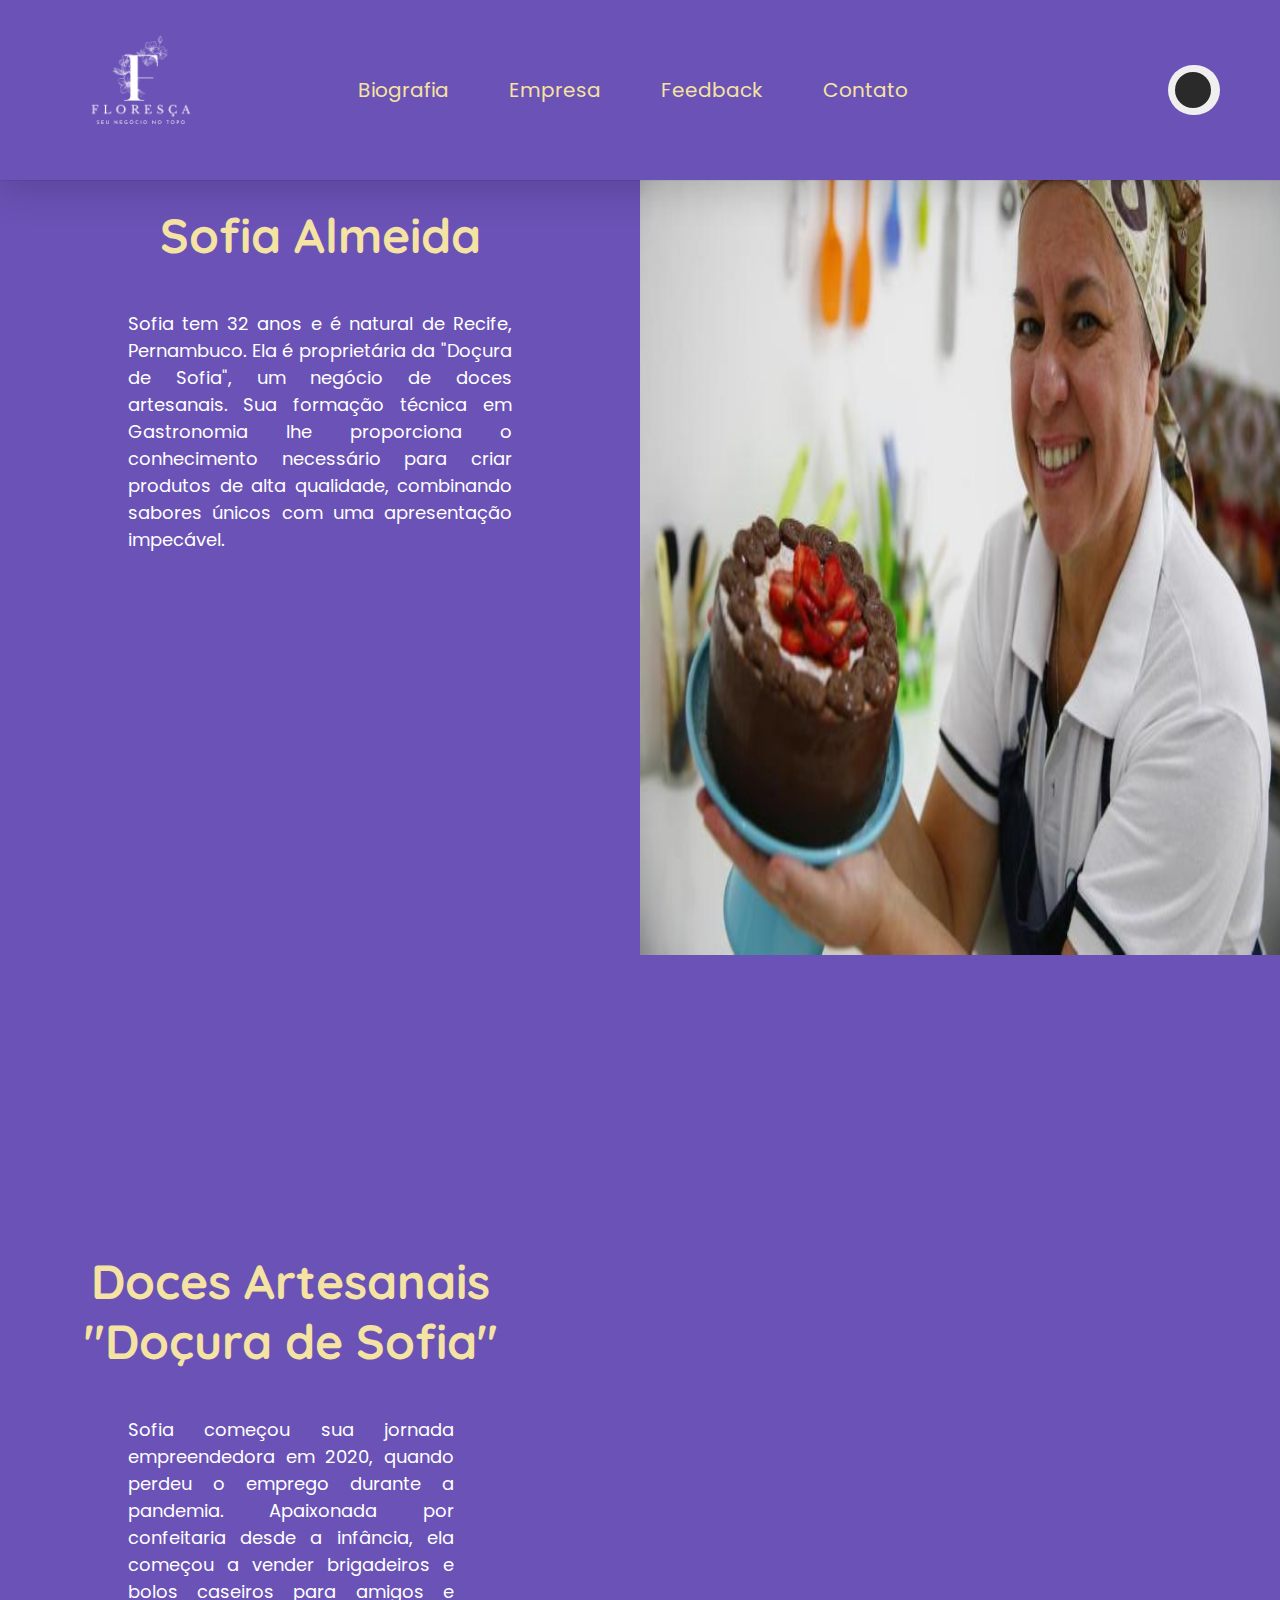
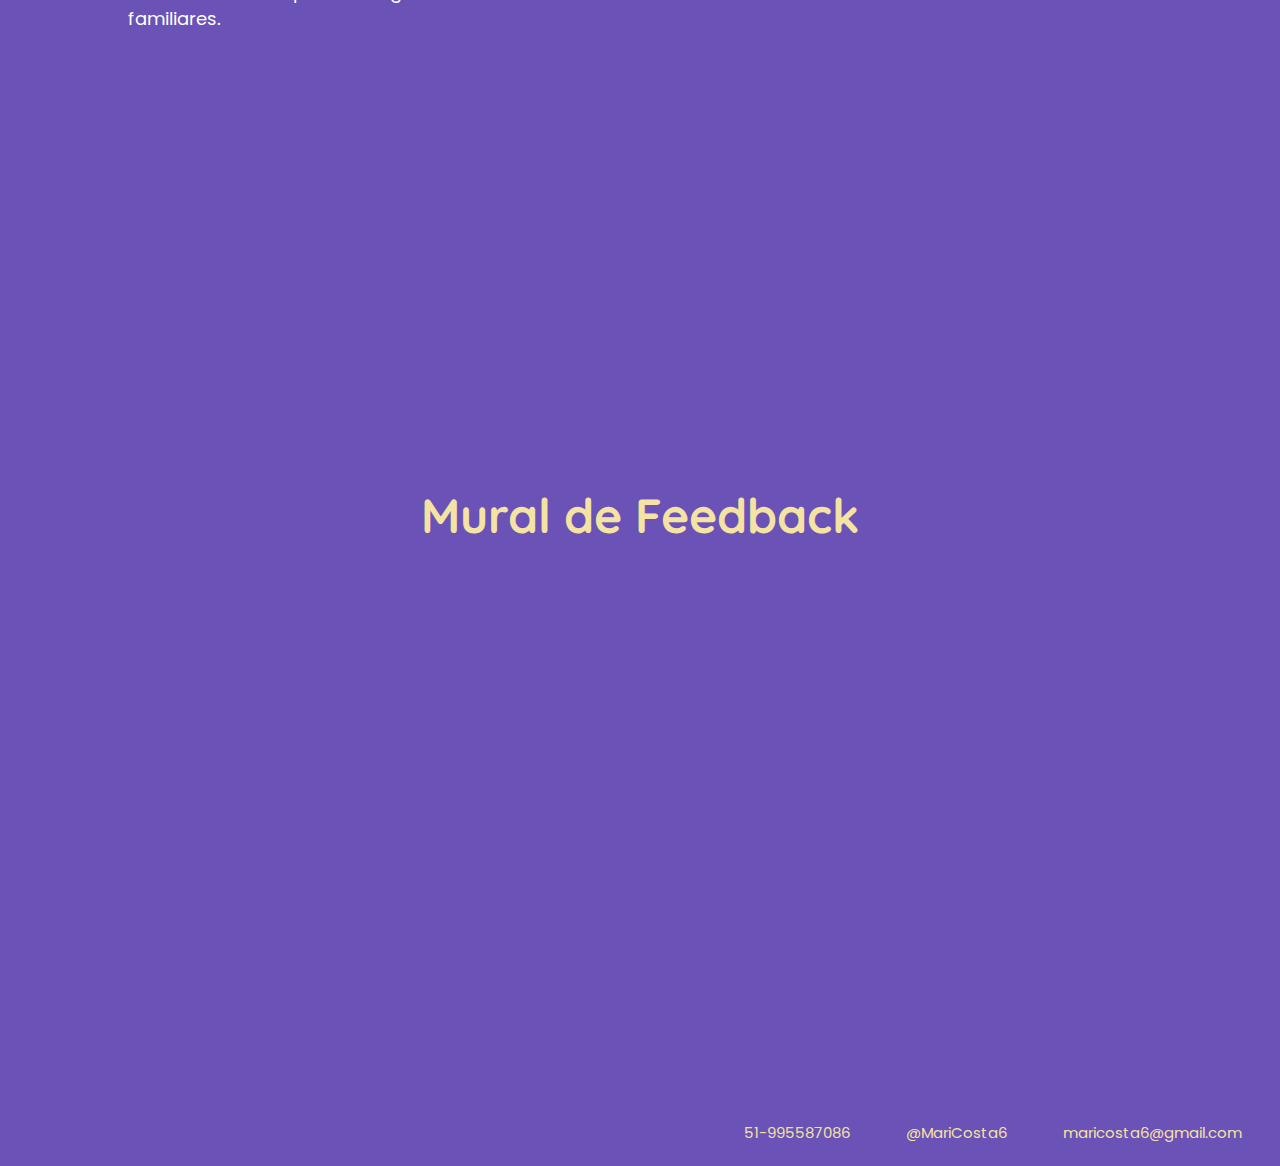
==== pag2.html @ 81273515 "Add files via upload" ====
<!-- Sofia Almeida -->
<!DOCTYPE html>
<html lang="pt-br">

<head>
    <link href="https://unpkg.com/aos@2.3.1/dist/aos.css" rel="stylesheet">
    <!-- Fontes -->

    <!-- fonte de titulo -->
    <link rel="preconnect" href="https://fonts.googleapis.com">
    <link rel="preconnect" href="https://fonts.gstatic.com" crossorigin>
    <link
        href="https://fonts.googleapis.com/css2?family=Merriweather:ital,wght@0,300;0,400;0,700;0,900;1,300;1,400;1,700;1,900&family=Noto+Serif+Oriya:wght@400..700&family=Poppins:ital,wght@0,100;0,200;0,300;0,400;0,500;0,600;0,700;0,800;0,900;1,100;1,200;1,300;1,400;1,500;1,600;1,700;1,800;1,900&family=Quicksand:wght@300..700&family=Rubik+Mono+One&display=swap"
        rel="stylesheet">
    <!-- /fonte de titulo -->

    <!-- fonte de subtitulo -->
    <link rel="preconnect" href="https://fonts.googleapis.com">
    <link rel="preconnect" href="https://fonts.gstatic.com" crossorigin>
    <link
        href="https://fonts.googleapis.com/css2?family=Merriweather:ital,wght@0,300;0,400;0,700;0,900;1,300;1,400;1,700;1,900&family=Noto+Serif+Oriya:wght@400..700&family=Poppins:ital,wght@0,100;0,200;0,300;0,400;0,500;0,600;0,700;0,800;0,900;1,100;1,200;1,300;1,400;1,500;1,600;1,700;1,800;1,900&family=Quicksand:wght@300..700&family=Rubik+Mono+One&display=swap"
        rel="stylesheet">

    <!-- /fonte de subtitulo -->

    <!-- fonte de texto -->
    <link rel="preconnect" href="https://fonts.googleapis.com">
    <link rel="preconnect" href="https://fonts.gstatic.com" crossorigin>
    <link
        href="https://fonts.googleapis.com/css2?family=Merriweather:ital,wght@0,300;0,400;0,700;0,900;1,300;1,400;1,700;1,900&family=Noto+Serif+Oriya:wght@400..700&family=Poppins:ital,wght@0,100;0,200;0,300;0,400;0,500;0,600;0,700;0,800;0,900;1,100;1,200;1,300;1,400;1,500;1,600;1,700;1,800;1,900&family=Rubik+Mono+One&display=swap"
        rel="stylesheet">
    <!-- /fonte de texto -->

    <!-- Final das fontes -->
    <meta charset="UTF-8">
    <meta name="viewport" content="width=device-width, initial-scale=1.0">
    <link rel="stylesheet" href="pag2.css">
    <link rel="stylesheet" href="https://cdnjs.cloudflare.com/ajax/libs/font-awesome/6.7.1/css/all.min.css"
        integrity="sha512-5Hs3dF2AEPkpNAR7UiOHba+lRSJNeM2ECkwxUIxC1Q/FLycGTbNapWXB4tP889k5T5Ju8fs4b1P5z/iB4nMfSQ=="
        crossorigin="anonymous" referrerpolicy="no-referrer" />
    <title> Sofia Almeida </title>
</head>

<body>

    <!-- Cabeçalho:João Francisco-->
    <header>

        <nav>
            <a href="./index.html"><img src="./Logo.png" alt=""></a>
            <ul>
                <li><a href="#biografia">Biografia</a></li>
                <li><a href="#empresa">Empresa</a></li>
                <li><a href="#feedback">Feedback</a></li>
                <li><a href="#contatos">Contato</a></li>
            </ul>
            <input type="checkbox" class="theme-checkbox" id="tema" onclick="alternarModo()" id="tema"
                onclick="alternarModo()">


        </nav>

    </header>
    <!-- Fim do cabeçalho:João Francisco -->
    <main>

        <!--Início da Biografia: Vinicius-->

        <section id="biografia">
            <div class="bloco">
                <div class="texto">
                    <h2>
                        Sofia Almeida
                    </h2>
                    <p>Sofia tem 32 anos e é natural de Recife, Pernambuco. Ela é proprietária da "Doçura de Sofia", um
                        negócio de doces artesanais. Sua formação técnica em Gastronomia lhe proporciona o conhecimento
                        necessário para criar produtos de alta qualidade, combinando sabores únicos com uma apresentação
                        impecável.</p>
                </div>

                <div class="imagem">
                    <img src="confeiteira.jpg">
                </div>
            </div>
        </section>
        <!-- Fim da Biografia:Vinicius  -->

        <!-- Empresa:Vinicius-->
        <section id="empresa">
            <div class="bloco2">
                <div class="texto2">
                    <h3>
                        Doces Artesanais "Doçura de Sofia"
                    </h3>
                    <p>Sofia começou sua jornada empreendedora em 2020, quando perdeu o emprego durante a pandemia.
                        Apaixonada
                        por confeitaria desde a infância, ela começou a vender brigadeiros e bolos caseiros para amigos
                        e
                        familiares.</p>
                </div>

                <div class="imagem2" data-aos="fade-up" data-aos-duration="800">
                    <img src="https://cdn.pixabay.com/photo/2020/03/07/17/30/cake-4910417_1280.jpg">
                </div>
            </div>
        </section>

        <!-- final da empresa: Vinicius  -->

        <!-- Feedback: Vinicius  -->

        <section id="feedback">
            <div class="bloco3">
                <div class="h4">
                    <h4>
                        Mural de Feedback
                    </h4>
                </div>
                <div class="bula">
                    <div class="bula1" data-aos="fade-up" data-aos-duration="600">
                        <p>"Os brigadeiros da Sofia são os melhores que já provei! A textura é perfeita, e o
                            sabor </p>
                        <h2>Fernanda Melo</h2>
                    </div>
                    <div class="bula2" data-aos="fade-up" data-aos-duration="600">
                        <p>"Fui por recomendação de uma amiga e gostei muito"</p>
                        <h2>Jenifer Santos</h2>
                    </div>
                    <div class="bula3" data-aos="fade-up" data-aos-duration="600">
                        <p>"Os brigadeiros da Sofia são os melhores que tem no bairro" </p>
                        <h2>Maria Irlene Silva</h2>
                    </div>
                    <div class="bula4" data-aos="fade-up" data-aos-duration="600">
                        <p>"Sempre gostei dos brigadeiros da Sofia" </p>
                        <h2>Joana Franca</h2>
                    </div>
                </div>
            </div>
        </section>
        <!-- Final do Feedback: Vinicius -->

        <!-- Footer João Francisco-->
    </main>
    <footer id="contatos">
        <!-- <div class="AjusteLogo">
            <img src="logotipo.png" alt="">
        </div> -->
        <div class="imgs">

            <div class="Info">
                <i class="fa-brands fa-whatsapp"></i>
                <figcaption>51-995587086</figcaption>
            </div>

            <div class="Info">
                <i class="fa-brands fa-instagram"></i>
                <figcaption>@MariCosta6</figcaption>
            </div>

            <div class="Info">
                <i class="fa-regular fa-envelope"></i>
                <figcaption>maricosta6@gmail.com</figcaption>
            </div>
        </div>
    </footer>
    <!-- Final do Footer: João Francisco-->
    <script src="https://cdnjs.cloudflare.com/ajax/libs/aos/2.3.1/aos.js"></script>
    <script src="https://unpkg.com/aos@2.3.1/dist/aos.js"></script>
    <script>
        AOS.init();

    </script>
    <script src="script1.js"></script>

</body>



</html>
---- pag2.css ----
* {
    margin: 0;
    padding: 0;
    box-sizing: border-box;
}

/* body{
    margin: 0;
    padding: 0;
    box-sizing: border-box;
} */

p {
    font-family: "poppins", sans-serif;
}

h2 {
    font-family: "quicksand", sans-serif;
}

h1 {
    font-family: "Merriweather", sans-serif;
}


/* Cabeçalho */

header {
    display: flex;
    position: fixed;
    width: 100%;
    box-shadow: rgba(0, 0, 0, 0.16) 0px 10px 36px 0px, rgba(0, 0, 0, 0.06) 0px 0px 0px 1px;
    font-family: "Poppins", sans-serif;
    top: 0;
    left: 0;
    right: 0;
    padding: 0;
    height: 20%;
    z-index: 1000;
}


nav img {
    height: 120px;
    margin-left: 1em;
}


nav {
    background-color: #6a52b6;
    color: #6a52b6;
    top: 0;
    width: 100%;
    padding: 0px 60px;
    font-size: 20px;
    display: flex;
    align-items: center;

}

nav ul {
    list-style-type: none;
    display: flex;
    margin-left: 10vw;
}

nav ul li {
    margin: 0 30px;
}

nav ul li a {
    text-decoration: none;
    color: #f4e3a2;
}

nav p {
    display: flex;
    font-size: 20px;
    color: #6a52b6;
    margin: 0 20px;
    margin-left: 3em;
}

nav p a {
    text-decoration: none;
    color: #6a52b6;
}

nav h1 {
    margin-right: 400px;
    font-weight: bolder;
}

input {
    margin-left: 230px;

}

nav ul li a :hover {
    color: #f3da69;
}

nav ul li a::after {
    content: '';
    display: block;
    height: 2px;
    /* background: #f3da69; */
    transform: scaleX(0);
    transition: transform 0.3s ease;
    position: absolute;
    left: 0;
    bottom: -5px;
    width: 100%;
}

nav ul li a:hover {
    color: #f3da69;
}

nav ul li a:hover::after {
    transform: scaleX(1);
}

nav ul li a:hover {
    transform: translateY(-5px);
}

.theme-checkbox {
    --toggle-size: 16px;
    -webkit-appearance: none;
    -moz-appearance: none;
    appearance: none;
    width: 6.25em;
    height: 3.125em;
    background: -webkit-gradient(linear, left top, right top, color-stop(50%, #efefef), color-stop(50%, #2a2a2a)) no-repeat;
    background: -o-linear-gradient(left, #efefef 50%, #2a2a2a 50%) no-repeat;
    background: linear-gradient(to right, #efefef 50%, #2a2a2a 50%) no-repeat;
    background-size: 205%;
    background-position: 0;
    -webkit-transition: 0.4s;
    -o-transition: 0.4s;
    transition: 0.4s;
    border-radius: 99em;
    position: relative;
    cursor: pointer;
    font-size: var(--toggle-size);
}

.theme-checkbox::before {
    content: "";
    width: 2.25em;
    height: 2.25em;
    position: absolute;
    top: 0.438em;
    left: 0.438em;
    background: -webkit-gradient(linear, left top, right top, color-stop(50%, #efefef), color-stop(50%, #2a2a2a)) no-repeat;
    background: -o-linear-gradient(left, #efefef 50%, #2a2a2a 50%) no-repeat;
    background: linear-gradient(to right, #efefef 50%, #2a2a2a 50%) no-repeat;
    background-size: 205%;
    background-position: 100%;
    border-radius: 50%;
    -webkit-transition: 0.4s;
    -o-transition: 0.4s;
    transition: 0.4s;
}

.theme-checkbox:checked::before {
    left: calc(100% - 2.25em - 0.438em);
    background-position: 0;
}

.theme-checkbox:checked {
    background-position: 100%;
}







/* Fim do Cabeçalho */



#biografia {
    margin-top: 55px;
    display: flex;
    width: 100%;
    height: 120vh;
}

.bloco {
    display: flex;
}

.texto {
    margin-top: 150px;
    width: 100%;
    height: 79vh;
    font-size: 20px;

}

.texto p {
    color: #ffffff;
    font-size: 18px;
    margin-top: 5vh;
    margin-left: 10vw;
    margin-right: 10vw;
    text-align: justify;
    font-family: "Poppins", sans-serif;

}

.texto h2 {
    color: #f4e3a2;
    font-size: 3rem;
    text-align: center;
    font-family: "Quicksand", sans-serif;
}



.imagem {
    width: 100%;
    height: 100vh;
    display: flex;
    justify-content: end;
}

.imagem img {
    width: 50vw;
    height: 100vh;

}


#empresa {
    background-color: #6a52b6;
    display: flex;
    height: 100vh;
    width: 100%;
}

.bloco2 {
    width: 100%;
    height: 100%;
    display: flex;
}

.imagem2 {
    width: 60%;
    justify-content: center;
    align-items: center;
}

.imagem2 img {
    width: 100%;
    height: 100%;
    justify-content: center;
}

.texto2 {
    width: 50vw;
    font-size: 20px;
}

.texto2 h3 {
    margin-top: 20%;
    /* Ajudou a arrumar a sessão dois */
    display: flex;
    justify-content: center;
    flex-direction: column;
    align-items: center;
    text-align: center;
    color: #f4e3a2;
    font-size: 3rem;
    font-family: "Quicksand", sans-serif;
}

.texto2 p {
    color: #ffffff;
    font-size: 18px;
    margin-top: 5vh;
    margin-left: 10vw;
    margin-right: 10vw;
    text-align: justify;
    font-family: "Poppins", sans-serif;
}




body {
    background-color: #6a52b6;
    overflow-x: hidden;
}


/* Final da parte do Enzon */



/* ------------------------------------------Feedbacks TonY---------------------------------*/

#feedback {
    display: inline-block;
    justify-content: center;
    align-items: center;
    height: 100%;
    width: 100%;
    background-color: transparent;
    background: linear-gradient(rgba(0, 0, 0, 0.397), rgba(0, 0, 0, 0.397)), url("bolo.jpg");
    background-repeat: no-repeat;
    background-size: cover;
    background-attachment: fixed;
    background-position: center;

}

/* ---alinhamento e formatação do h2--- */

#feedback h2 {
    display: flex;
    justify-content: center;
    align-items: center;
    color: #6a52b6;
    font-size: 2rem;
    height: 25%;
    text-align: center;
    font-family: "Quicksand", sans-serif;

}

/* ---alinhamento e formatação do P--- */

#feedback p {
    align-items: center;
    text-align: center;
    height: 75%;
    color: #6a52b6;
    font-size: 1.6em;
    font-family: "Poppins", sans-serif;
}

h4 {
    text-align: center;
    font-size: 3em;
    padding-top: 50px;
    color: #f4e3a2;
    font-family: "Quicksand", sans-serif;
}

/* ---caixa--- */
.bula {
    height: 100%;
    width: 100%;
    display: flex;
}

.bula1 {
    height: 50vh;
    width: 60%;
    margin: 2vw;
    background-color: #f4e3a2;
    border-radius: 9px;

}

/* ---caixa--- */

.bula2 {
    height: 50vh;
    width: 60%;
    margin: 2vw;
    background-color: #f4e3a2;
    border-radius: 9px;


}


/* ---caixa--- */

.bula3 {
    height: 50vh;
    width: 60%;
    margin: 2vw;
    background-color: #f4e3a2;
    border-radius: 9px;

}

.bula4 {
    height: 50vh;
    width: 60%;
    margin: 2vw;
    background-color: #f4e3a2;
    border-radius: 9px;

}




/* ------------------------------------------footer Entony----------------------------------------*/
#contatos {

    background-color: #6a52b6;
    display: flex;
    justify-content: right;
}

.AjusteLogo {
    margin-left: 4em;
    height: 140px;
    display: flex;
}

.imgs {

    align-items: center;
    display: flex;
}

i {
    color: white;
}

.imgs i {
    padding: 20px;
    height: 120px;
    width: 30%;
    font-size: 3em;
}

figcaption {
    font-size: 15px;
    margin-top: -3em;
    padding: 0px 18px;
    margin-left: -2px;
    margin-left: -20px;
    color: #f4e3a2;
    font-family: "Poppins", sans-serif;
}

.Info {
    padding: 0px 20px;
    display: flex;
    flex-direction: column;
}



/* footer */

/* __________________________DarkMode________________________________________ */
.dark-mode {
    transition: ease-in-out 0.9s;
    background-color: #000000;

}

.dark-mode * {}

.dark-mode button {
    background-color: #1eddb7;

}

.dark-mode .square {
    background-color: #000000;
    color: #1eddb7;

}

.dark-mode h4 {
    color: #1eddb7;

}


.dark-mode #biografia {
    background-color: #000000;

}


/* .dark-mode #empresa {
    background-color: black;
   
} */
.dark-mode section#empresa {
    background-color: #000000;
}

.dark-mode p {
    color: #1eddb7;

}

.dark-mode h2 {
    color: #1eddb7;

}

.dark-mode h3 {
    color: #1eddb7;

}

.dark-mode #contatos {
    background-color: #000000;

}

.dark-mode .container {
    color: #00ffd5;

}

.dark-mode nav {
    background-color: black;
    color: #1eddb7;


}

.dark-mode nav ul li a {
    color: #1eddb7;

}

.dark-mode nav ul li a:hover {
    color: #f3da69;

}

.dark-mode figcaption {
    color: #1eddb7;

}

.dark-mode #feedback {
    background-color: #000000;
}

.dark-mode .bula1 {
    background-color: #000000;
    box-shadow: none;
}

.dark-mode .bula2 {
    background-color: #000000;
    box-shadow: none;
}

.dark-mode .bula3 {
    background-color: #000000;
    box-shadow: none;
}

.dark-mode .bula4 {
    background-color: #000000;
    box-shadow: none;
}

.dark-mode #feedback p {
    color: #1eddb7;
}

.dark-mode #feedback h2 {
    color: #1eddb7;
}

/* ___________________________Responsividade_______________________________ */

@media (max-width: 768px) {
    button {
        width: 100%;
    }

    header {
        /* display: none; */
        width: 110%;
        position: fixed;
        margin-left: -10px;
    }

    header img {
        margin-left: -60px;
        height: 100px;
    }

    header nav {
        font-size: 1em;
        margin-left: 10px;
    }

    header nav ul {
        display: inline-block;

    }

    header nav ul li {
        margin-bottom: 8px;
        margin-left: 10px;
    }

    input {
        margin-left: 20px;
    }

    .bloco {
        display: inline-block;
        width: 100%;
    }

    .texto {
        height: 60vh;
        width: 100%;
    }

    .texto h2 {
        font-size: 30px;
    }

    .texto p {
        font-size: 15px;
    }

    .imagem {
        height: 100vh;
    }

    .imagem img {
        margin-top: 0%;
        height: 40vh;
        width: 100%;
    }

    /* ------------------------ Segunda seção_--------------------------- */
    #empresa {
        width: 100%;
    }

    .bloco2 {
        display: flex;
        flex-direction: column;
        text-align: center;
        width: 100%;
    }

    .texto2 {
        height: 100%;
        width: 100%;
    }

    .texto2 h2 {
        font-size: 30px;
    }

    .texto2 p {
        font-size: 15px;
    }

    .imagem2 {
        height: 100%;
        width: 100%;
    }

    .imagem2 img {
        width: 100%;
    }

    /* ___________________________Feedback_______________________________ */


    #feedback {
        background: linear-gradient(rgba(0, 0, 0, 0.397), rgba(0, 0, 0, 0.397)), url("./prato.jpeg");
        justify-content: center;
        align-items: center;
        height: 100%;
        width: 100%;
    }

    .bula {
        display: inline-block;
        width: 100%;
        height: 100%;
    }

    .bula1 {
        height: 80%;
        width: 100%;
        margin-left: -0.3%;
    }

    .bula2 {
        height: 80%;
        width: 100%;
        margin-left: -0.3%;
    }

    .bula3 {
        height: 80%;
        width: 100%;
        margin-left: -0.3%;
    }

    .bula4 {
        height: 80%;
        width: 100%;
        margin-left: -0.3%;
    }

    /* ---alinhamento e formatação do h2--- */

    #feedback h2 {
        display: flex;
        display: flex;
        justify-content: center;
        align-items: center;
        color: #6a52b6;
        font-size: 2rem;
        height: 25%;
        text-align: center;
        font-family: "Quicksand", sans-serif;
    }

    /* ---alinhamento e formatação do P--- */

    #feedback p {
        display: flex;
        align-items: center;
        text-align: center;
        height: 75%;
        color: #6a52b6;
        font-size: 1.6em;
        font-family: "Poppins", sans-serif;
    }

    .transparencia {
        height: 100vh;

    }

    .imgs {
        margin-left: -55%;
        display: flex;
    }


    footer {
        height: 100%;
        width: 0%;
        flex-direction: column;
    }

    footer figcaption {
        width: 150%;
    }
}
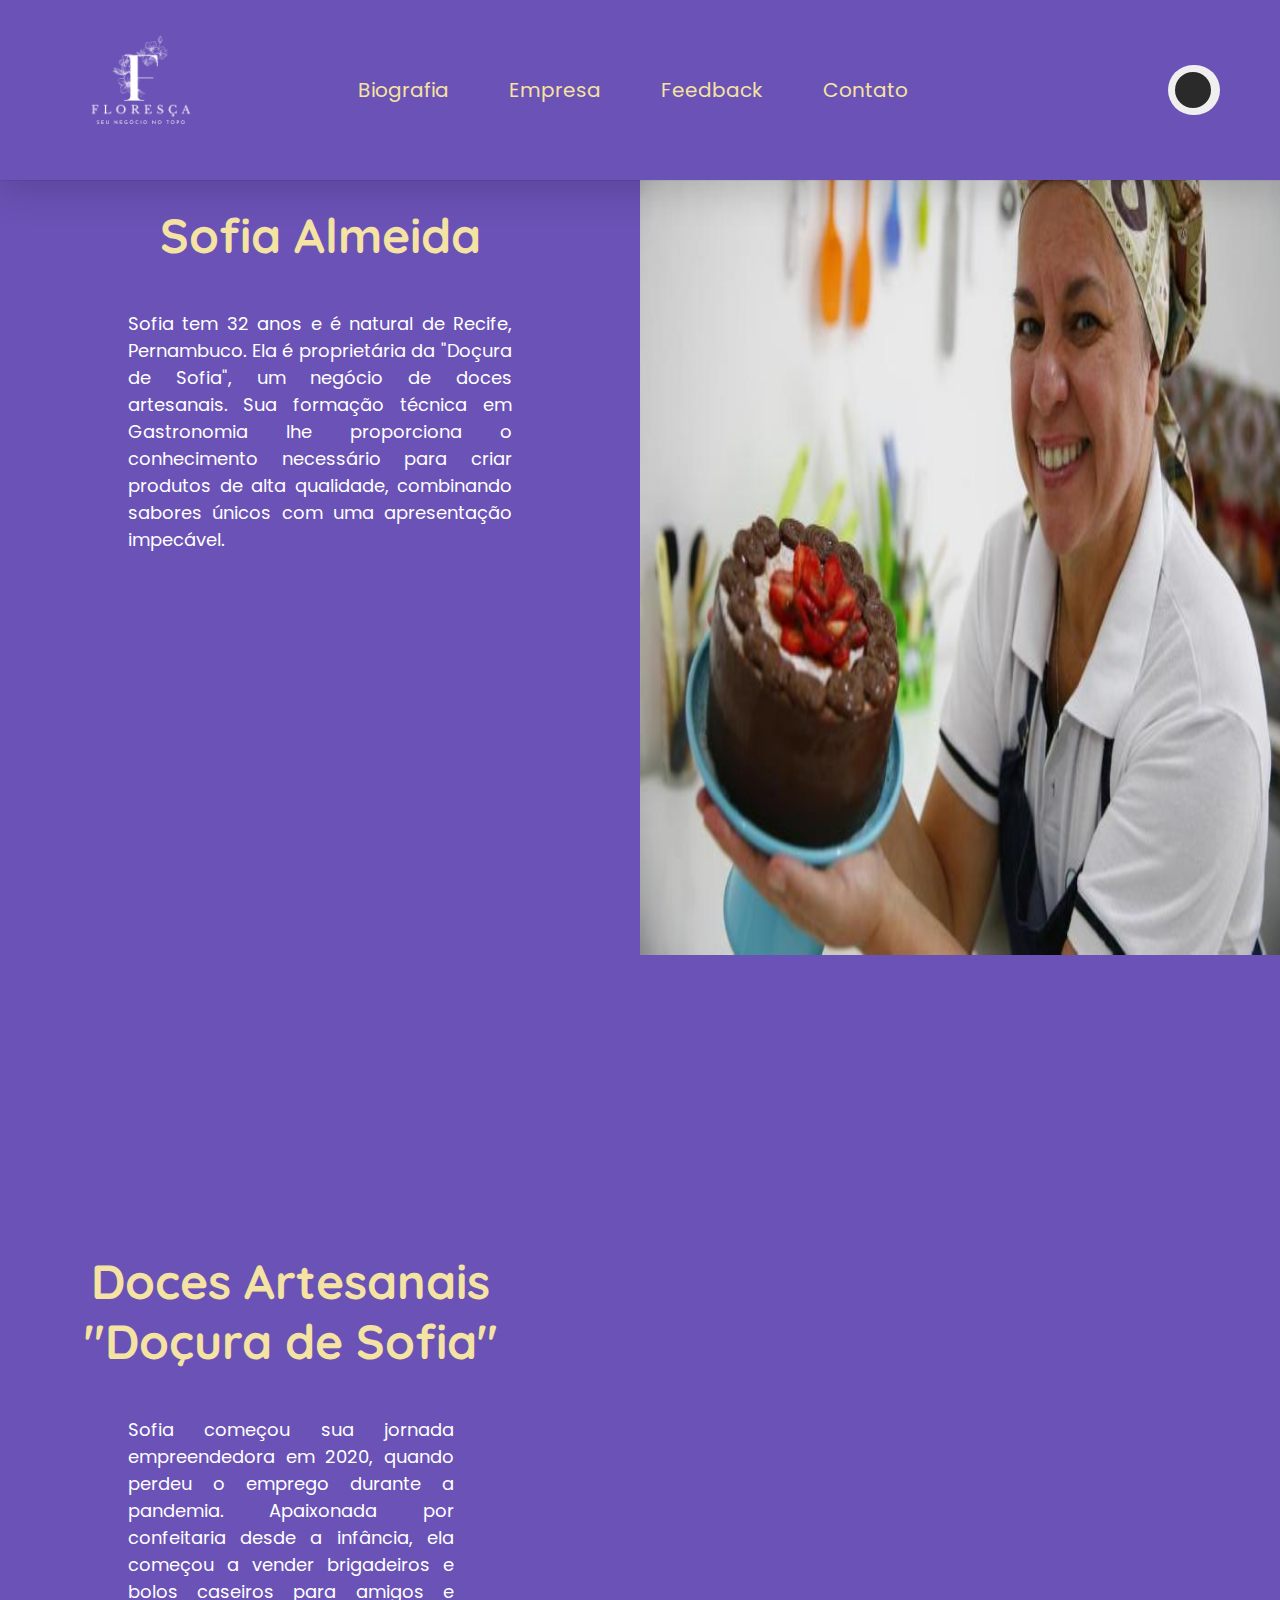
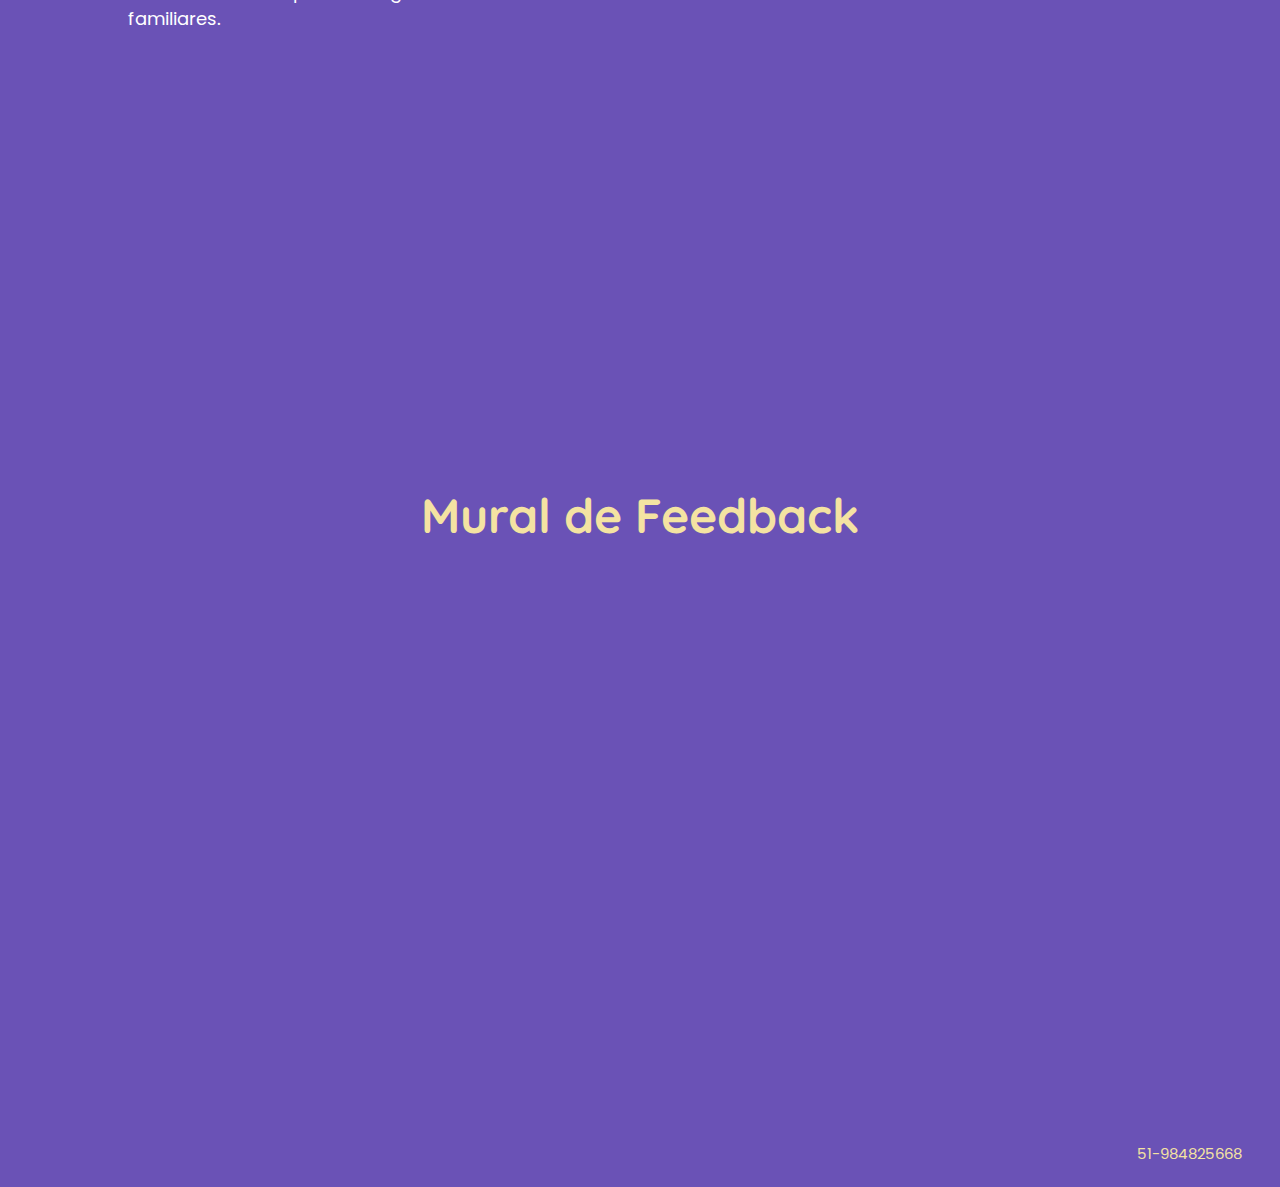
==== commit c89f4074: "Update pag2.html" ====
--- a/pag2.html
+++ b/pag2.html
@@ -142,24 +142,14 @@
         <!-- Footer João Francisco-->
     </main>
     <footer id="contatos">
-        <!-- <div class="AjusteLogo">
+        <div class="AjusteLogo">
             <img src="logotipo.png" alt="">
-        </div> -->
+        </div>
         <div class="imgs">
 
             <div class="Info">
                 <i class="fa-brands fa-whatsapp"></i>
-                <figcaption>51-995587086</figcaption>
-            </div>
-
-            <div class="Info">
-                <i class="fa-brands fa-instagram"></i>
-                <figcaption>@MariCosta6</figcaption>
-            </div>
-
-            <div class="Info">
-                <i class="fa-regular fa-envelope"></i>
-                <figcaption>maricosta6@gmail.com</figcaption>
+                <figcaption>51-984825668</figcaption>
             </div>
         </div>
     </footer>
@@ -176,4 +166,4 @@
 
 
 
-</html>+</html>
--- a/pag2.css
+++ b/pag2.css
@@ -582,7 +582,6 @@
     }
 
     header {
-        /* display: none; */
         width: 110%;
         position: fixed;
         margin-left: -10px;
@@ -618,7 +617,7 @@
     }
 
     .texto {
-        height: 60vh;
+        height: 100vh;
         width: 100%;
     }
 
@@ -635,8 +634,8 @@
     }
 
     .imagem img {
-        margin-top: 0%;
-        height: 40vh;
+        margin-top: -50%;
+        height: 35vh;
         width: 100%;
     }
 
@@ -761,4 +760,16 @@
     footer figcaption {
         width: 150%;
     }
-}+
+    .AjusteLogo{
+        margin: 0%;
+    }
+
+    .AjusteLogo img{
+        height: 100px;
+    }
+
+    .imgs{
+        display: inline-block;
+    }
+}
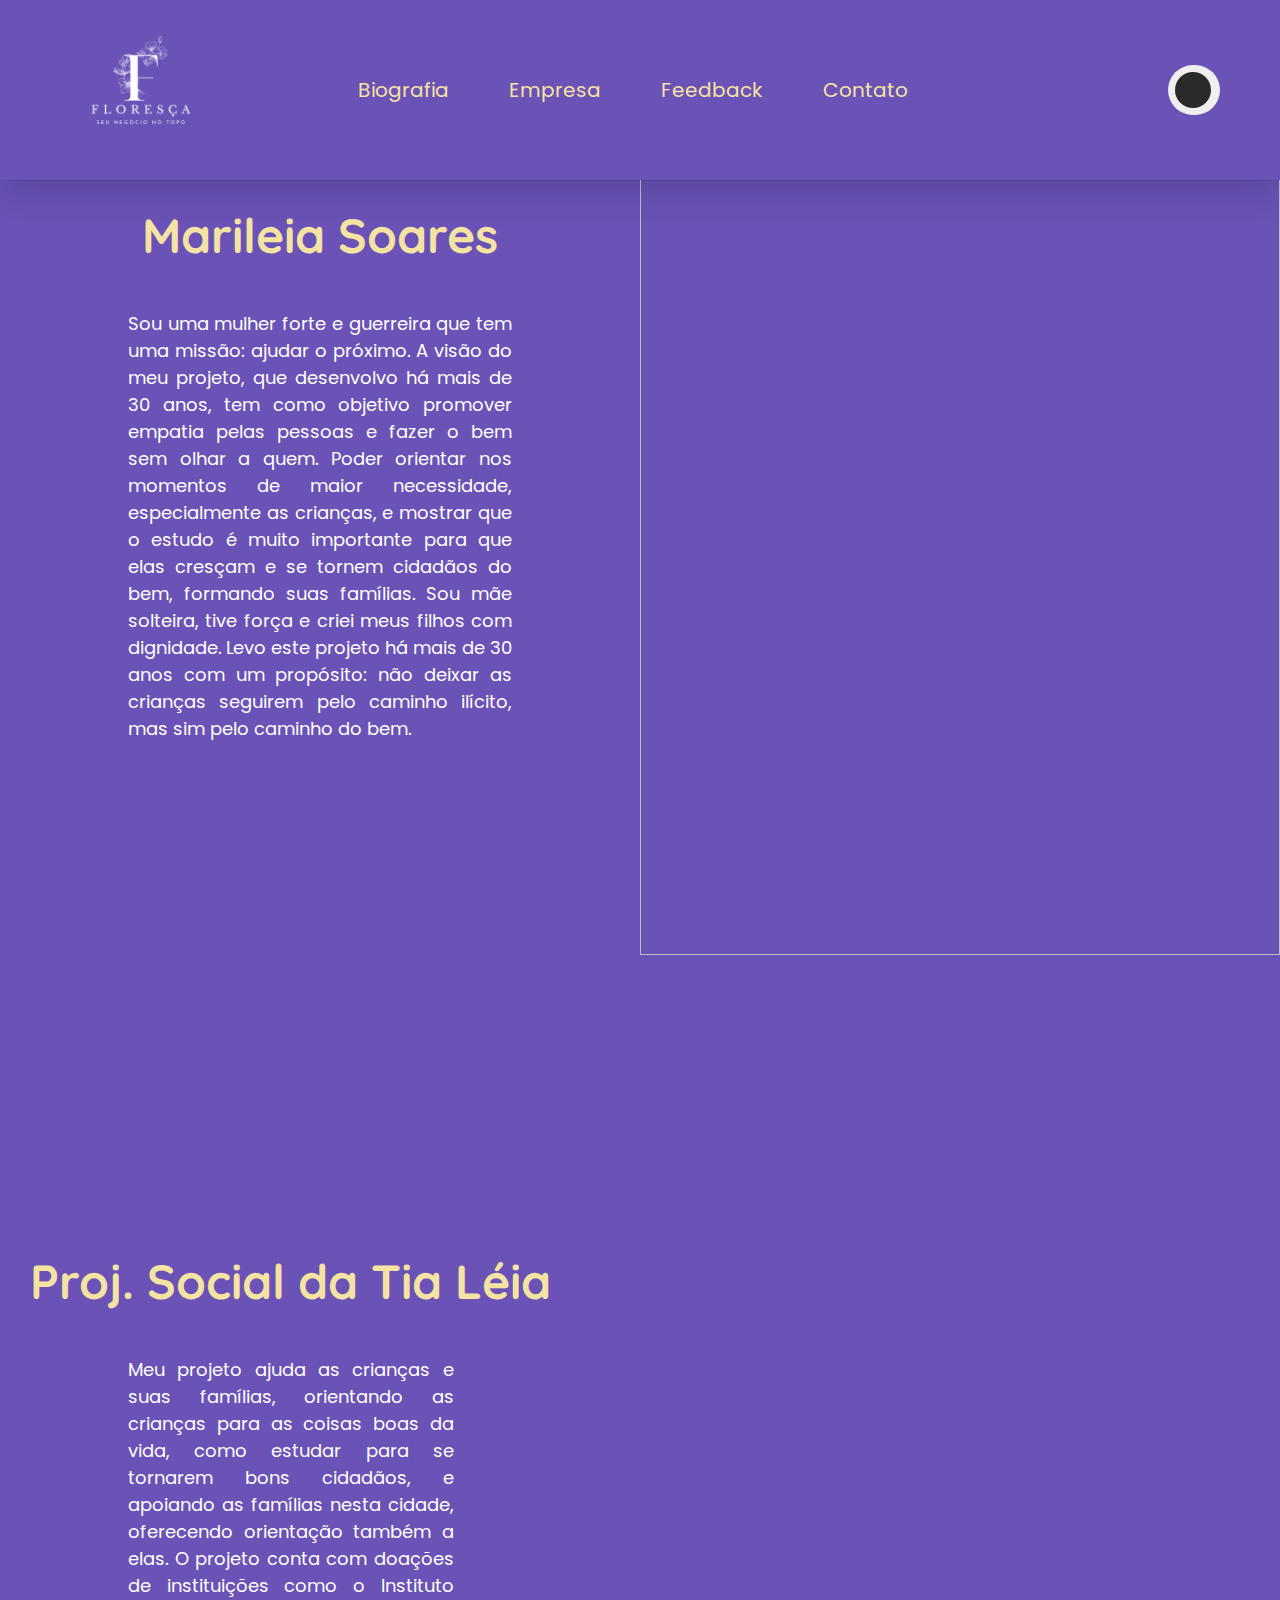
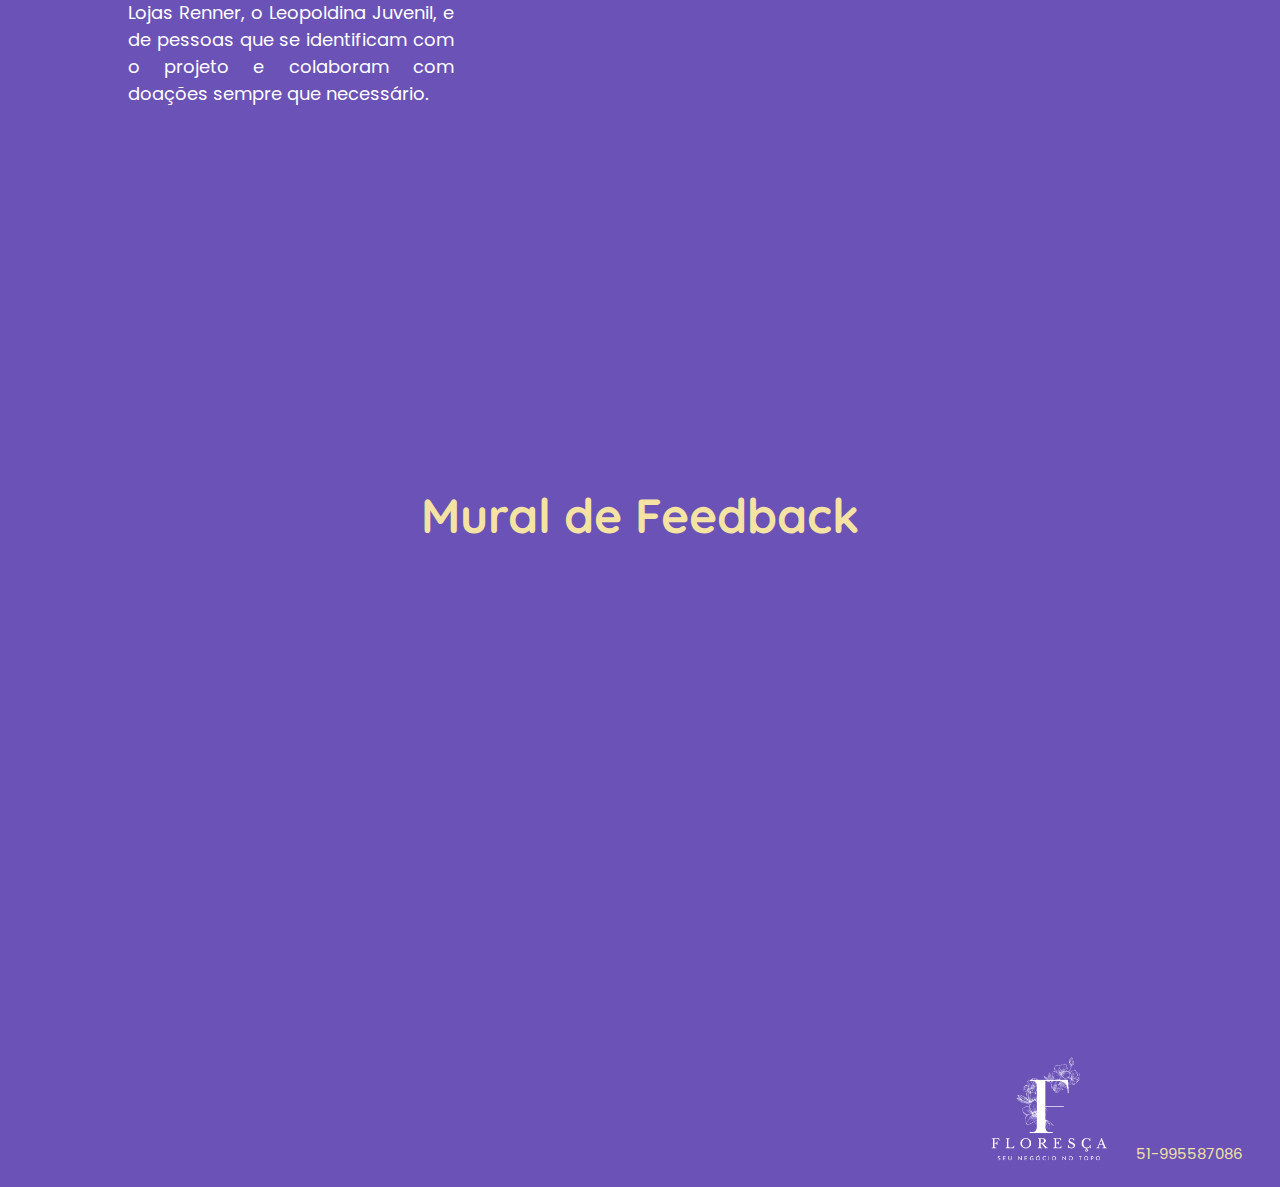
==== commit 19f16892: "Update pag2.html" ====
--- a/pag2.html
+++ b/pag2.html
@@ -1,4 +1,4 @@
-<!-- Sofia Almeida -->
+<!-- Marileia Soares -->
 <!DOCTYPE html>
 <html lang="pt-br">
 
@@ -38,7 +38,7 @@
     <link rel="stylesheet" href="https://cdnjs.cloudflare.com/ajax/libs/font-awesome/6.7.1/css/all.min.css"
         integrity="sha512-5Hs3dF2AEPkpNAR7UiOHba+lRSJNeM2ECkwxUIxC1Q/FLycGTbNapWXB4tP889k5T5Ju8fs4b1P5z/iB4nMfSQ=="
         crossorigin="anonymous" referrerpolicy="no-referrer" />
-    <title> Sofia Almeida </title>
+    <title> Marileia Soares </title>
 </head>
 
 <body>
@@ -70,16 +70,19 @@
             <div class="bloco">
                 <div class="texto">
                     <h2>
-                        Sofia Almeida
+                        Marileia Soares
                     </h2>
-                    <p>Sofia tem 32 anos e é natural de Recife, Pernambuco. Ela é proprietária da "Doçura de Sofia", um
-                        negócio de doces artesanais. Sua formação técnica em Gastronomia lhe proporciona o conhecimento
-                        necessário para criar produtos de alta qualidade, combinando sabores únicos com uma apresentação
-                        impecável.</p>
+                    <p>Sou uma mulher forte e guerreira que tem uma missão: ajudar o próximo. A visão do meu projeto,
+                        que desenvolvo há mais de 30 anos, tem como objetivo promover empatia pelas pessoas e fazer o
+                        bem sem olhar a quem. Poder orientar nos momentos de maior necessidade, especialmente as
+                        crianças, e mostrar que o estudo é muito importante para que elas cresçam e se tornem cidadãos
+                        do bem, formando suas famílias. Sou mãe solteira, tive força e criei meus filhos com dignidade.
+                        Levo este projeto há mais de 30 anos com um propósito: não deixar as crianças seguirem pelo
+                        caminho ilícito, mas sim pelo caminho do bem.</p>
                 </div>
 
                 <div class="imagem">
-                    <img src="confeiteira.jpg">
+                    <img src="Marileia.jpeg">
                 </div>
             </div>
         </section>
@@ -90,17 +93,17 @@
             <div class="bloco2">
                 <div class="texto2">
                     <h3>
-                        Doces Artesanais "Doçura de Sofia"
+                        Proj. Social da Tia Léia
                     </h3>
-                    <p>Sofia começou sua jornada empreendedora em 2020, quando perdeu o emprego durante a pandemia.
-                        Apaixonada
-                        por confeitaria desde a infância, ela começou a vender brigadeiros e bolos caseiros para amigos
-                        e
-                        familiares.</p>
+                    <p>Meu projeto ajuda as crianças e suas famílias, orientando as crianças para as coisas boas da
+                        vida, como estudar para se tornarem bons cidadãos, e apoiando as famílias nesta cidade,
+                        oferecendo orientação também a elas. O projeto conta com doações de instituições como o
+                        Instituto Lojas Renner, o Leopoldina Juvenil, e de pessoas que se identificam com o projeto e
+                        colaboram com doações sempre que necessário.</p>
                 </div>
 
                 <div class="imagem2" data-aos="fade-up" data-aos-duration="800">
-                    <img src="https://cdn.pixabay.com/photo/2020/03/07/17/30/cake-4910417_1280.jpg">
+                    <img src="section2pag2.jpeg">
                 </div>
             </div>
         </section>
@@ -118,21 +121,29 @@
                 </div>
                 <div class="bula">
                     <div class="bula1" data-aos="fade-up" data-aos-duration="600">
-                        <p>"Os brigadeiros da Sofia são os melhores que já provei! A textura é perfeita, e o
-                            sabor </p>
-                        <h2>Fernanda Melo</h2>
+                        <p>
+                            "Todos os presentes foram feitos com muito amor e carinho e chegaram em perfeitas
+                            condições."
+                        </p>
+                        <h2>Sophia Soares</h2>
                     </div>
                     <div class="bula2" data-aos="fade-up" data-aos-duration="600">
-                        <p>"Fui por recomendação de uma amiga e gostei muito"</p>
-                        <h2>Jenifer Santos</h2>
+                        <p>
+                            "Cada festinha é cuidadosamente planejada e organizada."
+                        </p>
+                        <h2>Thaís Lopes</h2>
                     </div>
                     <div class="bula3" data-aos="fade-up" data-aos-duration="600">
-                        <p>"Os brigadeiros da Sofia são os melhores que tem no bairro" </p>
-                        <h2>Maria Irlene Silva</h2>
+                        <p>
+                            "Graças a este projeto, consegui proporcionar um bom Natal para a minha família."
+                        </p>
+                        <h2>Mauro Cardoso</h2>
                     </div>
                     <div class="bula4" data-aos="fade-up" data-aos-duration="600">
-                        <p>"Sempre gostei dos brigadeiros da Sofia" </p>
-                        <h2>Joana Franca</h2>
+                        <p>
+                            "O pessoal que administra cada festinha é muito simpático e educado."
+                        </p>
+                        <h2>Jose Cristaldo</h2>
                     </div>
                 </div>
             </div>
@@ -143,14 +154,24 @@
     </main>
     <footer id="contatos">
         <div class="AjusteLogo">
-            <img src="logotipo.png" alt="">
+            <img src="Logo.png" alt="imagem ilustrativa, logotipo do site.">
         </div>
         <div class="imgs">
 
             <div class="Info">
                 <i class="fa-brands fa-whatsapp"></i>
-                <figcaption>51-984825668</figcaption>
+                <figcaption>51-995587086</figcaption>
             </div>
+
+            <!-- <div class="Info">
+                <i class="fa-brands fa-instagram"></i>
+                <figcaption>@MariCosta6</figcaption>
+            </div>
+
+            <div class="Info">
+                <i class="fa-regular fa-envelope"></i>
+                <figcaption>maricosta6@gmail.com</figcaption>
+            </div> -->
         </div>
     </footer>
     <!-- Final do Footer: João Francisco-->
